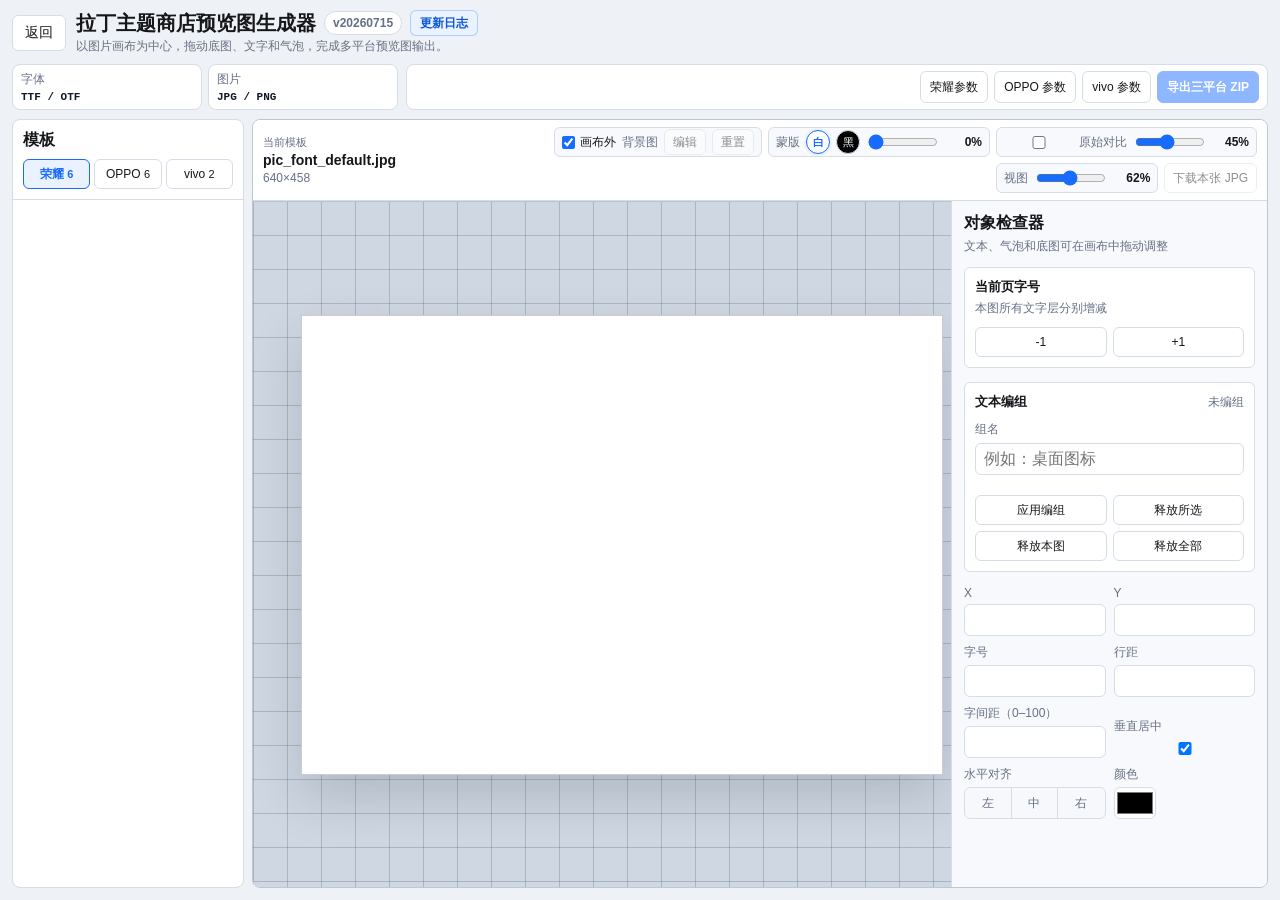
==== tools/honor-preview/index.html @ 7e0c6a1b "Default honor and vivo tracking to zero" ====
<!DOCTYPE html>
<html lang="zh-CN">
<head>
  <meta charset="UTF-8">
  <meta name="viewport" content="width=device-width, initial-scale=1.0">
  <title>拉丁主题商店预览图生成器</title>
  <link rel="stylesheet" href="style.css?v=20260715-kerning-zoom">
</head>
<body>
  <main class="app">
    <header class="topbar">
      <a class="back-link" href="../../index.html">返回</a>
      <div>
        <div class="title-line">
          <h1>拉丁主题商店预览图生成器</h1>
          <span class="version-badge">v20260715</span>
          <button class="changelog-trigger" id="openChangelog" type="button">更新日志</button>
        </div>
        <p>以图片画布为中心，拖动底图、文字和气泡，完成多平台预览图输出。</p>
      </div>
    </header>

    <section class="setup-panel" aria-label="项目设置">
      <div class="setup-grid">
        <label class="upload-tile">
          <span class="label">字体</span>
          <strong id="fontFileName">TTF / OTF</strong>
          <input id="fontFile" type="file" accept=".ttf,.otf,.woff,.woff2,font/*">
        </label>

        <label class="upload-tile">
          <span class="label">图片</span>
          <strong id="imageFileName">JPG / PNG</strong>
          <input id="imageFile" type="file" accept="image/*">
        </label>
      </div>

      <div class="setup-export">
        <button id="exportHonorConfig" type="button">荣耀参数</button>
        <button id="exportOppoConfig" type="button">OPPO 参数</button>
        <button id="exportVivoConfig" type="button">vivo 参数</button>
        <button class="primary" id="exportZip" disabled>导出三平台 ZIP</button>
      </div>
    </section>

    <section class="editor-shell" aria-label="单图编辑">
      <aside class="layer-panel">
        <div class="sidebar-title">
          <strong>模板</strong>
          <div class="platform-tabs" role="tablist" aria-label="平台">
            <button class="is-active" type="button" data-platform-tab="honor">荣耀 <span id="honorTemplateCount">6</span></button>
            <button type="button" data-platform-tab="oppo">OPPO <span id="oppoTemplateCount">6</span></button>
            <button type="button" data-platform-tab="vivo">vivo <span id="vivoTemplateCount">2</span></button>
          </div>
        </div>
        <div class="platform-section" data-platform-section="honor">
          <div id="honorTemplateList" class="template-list"></div>
        </div>
        <div class="platform-section" data-platform-section="oppo">
          <div id="oppoTemplateList" class="template-list"></div>
        </div>
        <div class="platform-section" data-platform-section="vivo">
          <div id="vivoTemplateList" class="template-list"></div>
        </div>
      </aside>

      <section class="canvas-workspace">
        <div class="canvas-toolbar">
          <div class="active-summary">
            <span class="label">当前模板</span>
            <strong id="activeFileName">pic_font_default.jpg</strong>
            <span id="activeMeta">640×458</span>
          </div>
          <div class="tool-actions">
            <div class="action-group">
              <label class="overflow-toggle">
                <input id="imageOverflowVisible" type="checkbox" checked>
                画布外
              </label>
              <span>背景图</span>
              <button id="editImageMode" type="button" disabled>编辑</button>
              <button id="resetImagePosition" disabled>重置</button>
            </div>
            <div class="mask-control" id="maskControl" aria-label="蒙版控制">
              <span>蒙版</span>
              <button class="swatch is-active" type="button" data-mask-color="#ffffff" title="纯白蒙版">白</button>
              <button class="swatch" type="button" data-mask-color="#000000" title="纯黑蒙版">黑</button>
              <input id="maskOpacity" type="range" min="0" max="100" value="0">
              <strong id="maskOpacityValue">0%</strong>
            </div>
            <label class="reference-control" id="referenceControl">
              <span class="reference-toggle">
                <input id="referenceVisible" type="checkbox">
                原始对比
              </span>
              <input id="referenceOpacity" type="range" min="0" max="100" value="45">
              <strong id="referenceOpacityValue">45%</strong>
            </label>
            <label class="zoom-control">
              <span>视图</span>
              <input id="zoomRange" type="range" min="10" max="120" value="62">
              <strong id="zoomValue">62%</strong>
            </label>
            <button id="downloadCurrent" disabled>下载本张 JPG</button>
          </div>
        </div>

        <div class="workspace-body">
          <div id="canvasStage" class="canvas-stage">
            <div class="canvas-frame" id="canvasFrame">
              <div class="image-overflow-preview" id="imageOverflowPreview" aria-hidden="true">
                <div class="image-overflow-box"></div>
              </div>
              <canvas id="editorCanvas" width="640" height="458"></canvas>
              <div class="image-overlay" id="imageOverlay" aria-hidden="true">
                <div class="image-box"></div>
                <button class="image-handle image-handle-nw" type="button" data-image-handle="nw"></button>
                <button class="image-handle image-handle-ne" type="button" data-image-handle="ne"></button>
                <button class="image-handle image-handle-se" type="button" data-image-handle="se"></button>
                <button class="image-handle image-handle-sw" type="button" data-image-handle="sw"></button>
              </div>
            </div>
          </div>

          <section class="param-panel" aria-label="对象参数">
            <div class="param-head">
              <strong>对象检查器</strong>
              <span>文本、气泡和底图可在画布中拖动调整</span>
            </div>
            <div class="text-controls">
              <div class="selected-layer">
                <span class="label" id="activeLayerKind">当前文字层</span>
                <strong id="activeLayerName">MBLatant</strong>
              </div>
              <div class="page-font-panel">
                <div>
                  <strong>当前页字号</strong>
                  <span>本图所有文字层分别增减</span>
                </div>
                <div class="font-size-group">
                  <button id="decreaseAllTextSize" type="button">-1</button>
                  <button id="increaseAllTextSize" type="button">+1</button>
                </div>
              </div>
              <section class="group-panel" aria-label="文本图层编组">
                <div class="group-head">
                  <strong>文本编组</strong>
                  <span id="activeGroupName">未编组</span>
                </div>
                <label class="group-name-field">
                  <span class="label">组名</span>
                  <input id="textGroupName" type="text" value="" autocomplete="off" placeholder="例如：桌面图标">
                </label>
                <div id="textGroupLayerList" class="group-layer-list"></div>
                <label id="layerTextContentField" class="text-content-field is-hidden">
                  <span class="label">文本内容</span>
                  <textarea id="layerTextContent" rows="4" autocomplete="off"></textarea>
                </label>
                <div class="group-actions">
                  <button id="applyTextGroup" type="button">应用编组</button>
                  <button id="ungroupTextSelection" type="button">释放所选</button>
                  <button id="ungroupTemplateTextGroups" type="button">释放本图</button>
                  <button id="ungroupAllTextGroups" type="button">释放全部</button>
                </div>
              </section>
              <div class="geometry-controls">
                <label>
                  <span id="layerXLabel">X</span>
                  <input id="layerX" type="number" step="1">
                </label>
                <label>
                  <span id="layerYLabel">Y</span>
                  <input id="layerY" type="number" step="1">
                </label>
                <label>
                  <span id="layerSizeLabel">字号</span>
                  <input id="layerSize" type="number" step="1" min="1">
                </label>
                <label>
                  <span id="layerLineHeightLabel">行距</span>
                  <input id="layerLineHeight" type="number" step="1" min="0">
                </label>
                <label id="layerTrackingField" class="is-hidden">
                  <span>字间距（0–100）</span>
                  <input id="layerTracking" type="number" step="1" min="0" max="100">
                </label>
                <label>
                  <span>垂直居中</span>
                  <input id="layerVerticalCenter" type="checkbox" checked>
                </label>
                <div class="control-field">
                  <span>水平对齐</span>
                  <div class="segmented-control" id="layerTextAlign" role="group" aria-label="文字水平对齐">
                    <button type="button" data-text-align="left">左</button>
                    <button type="button" data-text-align="center">中</button>
                    <button type="button" data-text-align="right">右</button>
                  </div>
                </div>
                <label>
                  <span>颜色</span>
                  <input id="layerColor" type="color">
                </label>
              </div>
            </div>
          </section>
        </div>
      </section>
    </section>
  </main>

  <dialog class="changelog-dialog" id="changelogDialog" aria-labelledby="changelogTitle">
    <div class="changelog-panel">
      <header class="changelog-head">
        <div>
          <strong id="changelogTitle">更新日志</strong>
          <span>当前版本 v20260715</span>
        </div>
        <button id="closeChangelog" type="button" aria-label="关闭更新日志">关闭</button>
      </header>
      <div class="changelog-body">
        <section>
          <h2>20260715</h2>
          <ul>
            <li>预览文字渲染支持字体字偶距；保留字间距设置，并优先使用 Canvas 原生字间距能力。</li>
            <li>视图缩放最小值由 25% 调整为 10%。</li>
            <li>荣耀与 vivo 的 preview_fonts_0.jpg 改为不使用字偶距，可单独设置 0–100 的字间距，默认 0。操作：切换到对应预览图后，点选画布中的任一文字，右侧“图层属性”会显示“字间距”。</li>
          </ul>
        </section>
        <section>
          <h2>20260706</h2>
          <ul>
            <li>背景图移动与缩放增加覆盖约束，导出区域不允许露出白边。</li>
            <li>标题增加版本号与更新日志入口。</li>
          </ul>
        </section>
        <section>
          <h2>20260704</h2>
          <ul>
            <li>图片上传后先进行预压缩，降低后续导出超限风险。</li>
            <li>导出阶段增加严格压缩与失败清单，超限图片不再静默导出。</li>
          </ul>
        </section>
        <section>
          <h2>20260703</h2>
          <ul>
            <li>ZIP 导出改为同时输出荣耀、OPPO、vivo 三个平台子文件夹。</li>
            <li>增加画布外背景图显示开关。</li>
            <li>修正背景图编辑蓝框与实际图片位置偏移问题。</li>
          </ul>
        </section>
      </div>
    </div>
  </dialog>

  <script src="../../assets/vendor/jszip.min.js"></script>
  <script src="main.js?v=20260715-honor-vivo-tracking-default-0"></script>
</body>
</html>
---- tools/honor-preview/style.css ----
:root {
  color-scheme: light;
  --bg: #eef1f5;
  --panel: #ffffff;
  --panel-soft: #f7f9fc;
  --stage: #cfd7e2;
  --stage-line: rgba(63, 76, 97, 0.24);
  --text: #15171a;
  --muted: #667085;
  --line: #d7dde6;
  --line-strong: #c4ccd8;
  --accent: #176bff;
  --accent-soft: #eaf2ff;
  --accent-ink: #0b56d7;
  --mint: #0f8a6a;
  --mint-soft: #e8f7f2;
  --success: #11744b;
  --danger: #b42318;
  --radius: 8px;
  --shadow: 0 22px 50px rgba(15, 23, 42, 0.16);
}

* {
  box-sizing: border-box;
}

body {
  margin: 0;
  height: 100vh;
  min-width: 1060px;
  overflow: hidden;
  background: var(--bg);
  color: var(--text);
  font-family: -apple-system, BlinkMacSystemFont, "Segoe UI", Arial, sans-serif;
}

button,
input {
  font: inherit;
}

button {
  height: 36px;
  padding: 0 12px;
  border: 1px solid var(--line);
  border-radius: 6px;
  background: var(--panel);
  color: var(--text);
  cursor: pointer;
}

button:hover:not(:disabled) {
  border-color: var(--accent);
}

button.is-active {
  border-color: var(--accent);
  background: var(--accent-soft);
  color: var(--accent);
  font-weight: 650;
}

button:disabled {
  cursor: not-allowed;
  opacity: 0.48;
}

button.primary {
  height: 40px;
  border-color: var(--accent);
  background: var(--accent);
  color: #fff;
  font-weight: 650;
}

.app {
  width: min(1680px, calc(100vw - 24px));
  height: 100vh;
  margin: 0 auto;
  padding: 10px 0 12px;
  display: grid;
  grid-template-rows: auto auto minmax(0, 1fr);
  gap: 8px;
}

.topbar {
  display: grid;
  grid-template-columns: auto minmax(0, 1fr);
  gap: 10px;
  align-items: center;
  min-height: 42px;
}

.back-link {
  display: inline-flex;
  align-items: center;
  justify-content: center;
  height: 36px;
  padding: 0 12px;
  border: 1px solid var(--line);
  border-radius: 6px;
  background: var(--panel);
  color: var(--text);
  text-decoration: none;
  font-size: 14px;
}

h1 {
  margin: 0;
  font-size: 20px;
  line-height: 1.2;
  letter-spacing: 0;
  white-space: nowrap;
}

.title-line {
  min-width: 0;
  display: flex;
  align-items: center;
  gap: 8px;
  flex-wrap: wrap;
}

.version-badge {
  display: inline-flex;
  align-items: center;
  height: 24px;
  padding: 0 8px;
  border: 1px solid var(--line);
  border-radius: 999px;
  background: var(--panel);
  color: var(--muted);
  font-size: 12px;
  font-weight: 650;
  white-space: nowrap;
}

.changelog-trigger {
  height: 26px;
  padding: 0 9px;
  border-color: rgba(23, 107, 255, 0.28);
  background: var(--accent-soft);
  color: var(--accent-ink);
  font-size: 12px;
  font-weight: 650;
}

.changelog-dialog {
  width: min(560px, calc(100vw - 32px));
  padding: 0;
  border: 0;
  border-radius: 8px;
  background: transparent;
  color: var(--text);
}

.changelog-dialog::backdrop {
  background: rgba(15, 23, 42, 0.32);
}

.changelog-panel {
  overflow: hidden;
  border: 1px solid var(--line);
  border-radius: 8px;
  background: var(--panel);
  box-shadow: 0 24px 60px rgba(15, 23, 42, 0.22);
}

.changelog-head {
  display: flex;
  align-items: center;
  justify-content: space-between;
  gap: 12px;
  padding: 14px 16px;
  border-bottom: 1px solid var(--line);
  background: var(--panel-soft);
}

.changelog-head div {
  min-width: 0;
  display: grid;
  gap: 3px;
}

.changelog-head strong {
  font-size: 16px;
}

.changelog-head span {
  color: var(--muted);
  font-size: 12px;
}

.changelog-head button {
  height: 30px;
  flex: 0 0 auto;
}

.changelog-body {
  max-height: min(520px, calc(100vh - 180px));
  overflow: auto;
  padding: 14px 16px 16px;
}

.changelog-body section + section {
  margin-top: 14px;
  padding-top: 14px;
  border-top: 1px solid var(--line);
}

.changelog-body h2 {
  margin: 0 0 8px;
  color: var(--text);
  font-size: 14px;
  line-height: 1.25;
}

.changelog-body ul {
  display: grid;
  gap: 6px;
  margin: 0;
  padding-left: 18px;
  color: var(--muted);
  font-size: 13px;
  line-height: 1.55;
}

p {
  margin: 2px 0 0;
  color: var(--muted);
  font-size: 12px;
}

.label {
  color: var(--muted);
  font-size: 12px;
}

.setup-panel {
  display: grid;
  grid-template-columns: auto minmax(0, 1fr);
  gap: 8px;
  align-items: center;
  min-height: 48px;
}

.setup-grid {
  display: grid;
  grid-template-columns: repeat(2, minmax(168px, 190px));
  gap: 6px;
}

.upload-tile,
.field,
.setup-export,
.layer-panel,
.canvas-workspace {
  border: 1px solid var(--line);
  border-radius: var(--radius);
  background: var(--panel);
}

.upload-tile,
.field,
.setup-export {
  position: relative;
  display: grid;
  min-width: 0;
  padding: 6px 8px;
}

.upload-tile {
  height: 46px;
  gap: 3px;
  cursor: pointer;
}

.upload-tile:hover,
.upload-tile.is-drag-over,
.field:focus-within {
  border-color: var(--accent);
  box-shadow: 0 0 0 3px var(--accent-soft);
}

.upload-tile input[type="file"] {
  position: absolute;
  inset: 0;
  opacity: 0;
  cursor: pointer;
}

.upload-tile strong,
.selected-layer strong,
#activeFileName,
.template-name {
  overflow: hidden;
  text-overflow: ellipsis;
  white-space: nowrap;
}

.upload-tile strong {
  display: block;
  min-width: 0;
  color: #111827;
  font-family: ui-monospace, SFMono-Regular, Menlo, Consolas, "Liberation Mono", monospace;
  font-size: 11px;
  font-weight: 650;
  line-height: 1.2;
  letter-spacing: 0;
}

.field input[type="text"] {
  min-width: 0;
  width: 100%;
  height: 28px;
  border: 0;
  outline: none;
  background: transparent;
  color: var(--text);
}

.setup-export {
  display: flex;
  align-items: center;
  justify-content: flex-end;
  gap: 6px;
  min-height: 46px;
}

.setup-export button {
  height: 32px;
  padding: 0 9px;
  font-size: 12px;
  white-space: nowrap;
}

.editor-shell {
  display: grid;
  grid-template-columns: 232px minmax(0, 1fr);
  gap: 8px;
  align-items: start;
  min-height: 0;
}

.layer-panel {
  height: 100%;
  min-height: 0;
  display: flex;
  flex-direction: column;
  min-width: 0;
  overflow: hidden;
}

.sidebar-title {
  display: grid;
  gap: 8px;
  padding: 10px;
  border-bottom: 1px solid var(--line);
}

.sidebar-title span,
.template-size,
#activeMeta {
  color: var(--muted);
  font-size: 12px;
}

.platform-tabs {
  display: grid;
  grid-template-columns: repeat(3, minmax(0, 1fr));
  gap: 4px;
}

.platform-tabs button {
  height: 30px;
  padding: 0 6px;
  font-size: 12px;
  white-space: nowrap;
}

.platform-tabs span {
  color: inherit;
  font-size: 11px;
}

.platform-section {
  min-height: 0;
  display: grid;
  flex: 1 1 auto;
}

.platform-section:not(.is-active) {
  display: none;
}

.template-list {
  min-height: 0;
  overflow: auto;
  padding: 8px 8px 10px;
}

.template-item {
  width: 100%;
  height: auto;
  display: grid;
  gap: 4px;
  margin: 0 0 6px;
  padding: 8px;
  border: 1px solid transparent;
  border-radius: 7px;
  background: #fbfcfe;
  text-align: left;
}

.template-item:hover,
.template-item.is-active {
  border-color: var(--accent);
  background: var(--accent-soft);
}

.template-select {
  width: 100%;
  height: auto;
  display: grid;
  gap: 7px;
  padding: 0;
  border: 0;
  background: transparent;
  text-align: left;
}

.template-item-head {
  display: block;
  align-items: center;
}

.template-name {
  font-size: 13px;
  font-weight: 680;
  overflow: hidden;
  text-overflow: ellipsis;
  white-space: nowrap;
}

.template-meta {
  display: flex;
  flex-wrap: wrap;
  gap: 6px 10px;
  color: var(--muted);
  font-size: 12px;
  line-height: 1.35;
}

.layer-list {
  display: grid;
  gap: 3px;
  margin: 0;
  padding: 0;
}

.layer-list button {
  width: 100%;
  height: auto;
  min-height: 24px;
  padding: 3px 6px;
  border: 1px solid transparent;
  border-radius: 5px;
  background: transparent;
  overflow: hidden;
  text-overflow: ellipsis;
  white-space: nowrap;
  color: var(--muted);
  font-size: 12px;
  line-height: 1.35;
  text-align: left;
}

.layer-list button:hover,
.layer-list button.is-active {
  border-color: rgba(23, 107, 255, 0.35);
  background: #fff;
  color: var(--text);
}

.layer-list button.shape-layer {
  color: var(--success);
}

.canvas-workspace {
  display: grid;
  grid-template-rows: auto minmax(0, 1fr);
  min-height: 0;
  height: 100%;
  min-width: 0;
  overflow: hidden;
  border-color: #bcc6d4;
}

.canvas-toolbar {
  display: grid;
  grid-template-columns: minmax(180px, 240px) minmax(0, 1fr);
  gap: 8px;
  align-items: center;
  min-height: 52px;
  padding: 7px 10px;
  border-bottom: 1px solid var(--line);
  background: #fff;
}

.active-summary {
  min-width: 0;
  display: grid;
  gap: 2px;
}

.active-summary .label {
  display: block;
  font-size: 11px;
}

.active-summary strong {
  max-width: 210px;
  color: var(--text);
  font-size: 14px;
  line-height: 1.15;
}

.tool-actions {
  display: flex;
  align-items: center;
  justify-content: flex-end;
  gap: 6px;
  flex-wrap: wrap;
}

.action-group,
.zoom-control,
.mask-control,
.reference-control {
  min-height: 30px;
  display: inline-flex;
  align-items: center;
  gap: 6px;
  padding: 0 7px;
  border: 1px solid var(--line);
  border-radius: 6px;
  background: var(--panel-soft);
  color: var(--muted);
  font-size: 12px;
}

.action-group span,
.zoom-control span,
.mask-control span,
.reference-control span {
  white-space: nowrap;
}

.reference-toggle {
  display: inline-flex;
  align-items: center;
  gap: 5px;
}

.reference-toggle input,
.overflow-toggle input {
  margin: 0;
  accent-color: var(--accent);
}

.overflow-toggle {
  display: inline-flex;
  align-items: center;
  gap: 5px;
  color: var(--text);
  white-space: nowrap;
}

.overflow-toggle:has(input:disabled) {
  color: var(--muted);
  opacity: 0.62;
}

.action-group button,
.tool-actions > button {
  height: 26px;
  padding: 0 8px;
  font-size: 12px;
  white-space: nowrap;
}

.tool-actions > button {
  height: 30px;
}

.mask-control input {
  width: 70px;
  accent-color: var(--accent);
}

.mask-control strong,
.zoom-control strong,
.reference-control strong {
  min-width: 36px;
  color: var(--text);
  text-align: right;
}

.swatch {
  width: 24px;
  height: 24px;
  padding: 0;
  display: inline-grid;
  place-items: center;
  border-radius: 50%;
  color: #111;
  font-size: 11px;
}

.swatch[data-mask-color="#000000"] {
  background: #000;
  color: #fff;
}

.swatch[data-mask-color="#ffffff"] {
  background: #fff;
}

.swatch.is-active {
  border-color: var(--accent);
  box-shadow: 0 0 0 2px var(--accent-soft);
}

.zoom-control input {
  width: 70px;
  accent-color: var(--accent);
}

.reference-control input {
  width: 70px;
  accent-color: var(--accent);
}

.workspace-body {
  min-height: 0;
  display: grid;
  grid-template-columns: minmax(0, 1fr) 316px;
  gap: 0;
}

.param-panel {
  display: grid;
  grid-template-rows: auto minmax(0, 1fr);
  gap: 12px;
  align-items: stretch;
  min-width: 0;
  padding: 12px;
  border-left: 1px solid var(--line);
  background: var(--panel-soft);
  overflow: auto;
}

.param-head {
  display: grid;
  gap: 4px;
}

.param-head span {
  color: var(--muted);
  font-size: 12px;
  line-height: 1.45;
}

.text-controls {
  min-width: 0;
  display: grid;
  gap: 14px;
  align-content: start;
}

.selected-layer {
  display: none;
}

.selected-layer strong {
  font-size: 13px;
}

.page-font-panel {
  min-width: 0;
  display: grid;
  gap: 10px;
  padding: 10px;
  border: 1px solid var(--line);
  border-radius: 6px;
  background: #fff;
}

.page-font-panel > div:first-child {
  display: grid;
  gap: 4px;
}

.page-font-panel strong {
  font-size: 13px;
}

.page-font-panel span {
  color: var(--muted);
  font-size: 12px;
}

.font-size-group {
  display: grid;
  grid-template-columns: repeat(2, minmax(0, 1fr));
  gap: 6px;
}

.font-size-group button {
  height: 30px;
  padding: 0 8px;
  font-size: 12px;
  white-space: nowrap;
}

.group-panel {
  min-width: 0;
  display: grid;
  gap: 10px;
  padding: 10px;
  border: 1px solid var(--line);
  border-radius: 6px;
  background: #fff;
}

.group-head {
  display: flex;
  align-items: center;
  justify-content: space-between;
  gap: 10px;
}

.group-head strong {
  font-size: 13px;
}

.group-head span {
  min-width: 0;
  max-width: 150px;
  overflow: hidden;
  text-overflow: ellipsis;
  white-space: nowrap;
  color: var(--muted);
  font-size: 12px;
}

.group-name-field {
  display: grid;
  gap: 5px;
}

.group-name-field input {
  width: 100%;
  height: 32px;
  border: 1px solid var(--line);
  border-radius: 6px;
  padding: 0 8px;
  background: #fff;
  color: var(--text);
  outline: none;
}

.group-name-field input:focus {
  border-color: var(--accent);
  box-shadow: 0 0 0 3px var(--accent-soft);
}

.group-layer-list {
  max-height: 220px;
  display: grid;
  gap: 4px;
  overflow: auto;
}

.group-layer-row {
  min-width: 0;
  display: grid;
  grid-template-columns: 18px minmax(0, 1fr);
  gap: 7px;
  align-items: center;
  min-height: 28px;
  padding: 4px 6px;
  border: 1px solid transparent;
  border-radius: 5px;
  color: var(--text);
  font-size: 12px;
}

.group-layer-row:hover,
.group-layer-row.is-active {
  border-color: rgba(23, 107, 255, 0.32);
  background: var(--accent-soft);
}

.group-layer-row input {
  margin: 0;
  accent-color: var(--accent);
}

.group-layer-row button {
  min-width: 0;
  display: grid;
  grid-template-columns: minmax(0, 1fr) auto;
  gap: 7px;
  align-items: center;
  padding: 0;
  border: 0;
  background: transparent;
  color: inherit;
  font: inherit;
  text-align: left;
  cursor: pointer;
}

.group-layer-row button:focus-visible {
  outline: 2px solid var(--accent);
  outline-offset: 2px;
}

.group-layer-row span,
.group-layer-row em {
  min-width: 0;
  overflow: hidden;
  text-overflow: ellipsis;
  white-space: nowrap;
}

.group-layer-row em {
  max-width: 82px;
  color: var(--muted);
  font-style: normal;
}

.text-content-field {
  display: grid;
  gap: 5px;
  color: var(--muted);
  font-size: 12px;
}

.text-content-field.is-hidden {
  display: none;
}

.text-content-field textarea {
  width: 100%;
  min-height: 96px;
  resize: vertical;
  border: 1px solid var(--line);
  border-radius: 6px;
  padding: 8px;
  background: #fff;
  color: var(--text);
  line-height: 1.45;
  outline: none;
}

.text-content-field textarea:focus {
  border-color: var(--accent);
  box-shadow: 0 0 0 3px var(--accent-soft);
}

.group-actions {
  display: grid;
  grid-template-columns: repeat(2, minmax(0, 1fr));
  gap: 6px;
}

.group-actions button {
  height: 30px;
  padding: 0 8px;
  font-size: 12px;
  white-space: nowrap;
}

.geometry-controls {
  display: grid;
  grid-template-columns: repeat(2, minmax(0, 1fr));
  align-items: end;
  gap: 8px;
}

.geometry-controls label {
  display: grid;
  gap: 4px;
  color: var(--muted);
  font-size: 12px;
}

.geometry-controls .control-field {
  min-width: 0;
  display: grid;
  gap: 4px;
  color: var(--muted);
  font-size: 12px;
}

.geometry-controls input[type="number"] {
  width: 100%;
  height: 32px;
  border: 1px solid var(--line);
  border-radius: 6px;
  padding: 0 8px;
  background: #fff;
  color: var(--text);
}

.geometry-controls input[type="color"] {
  width: 42px;
  height: 32px;
  padding: 0;
  border: 1px solid var(--line);
  border-radius: 6px;
  background: #fff;
}

.segmented-control {
  display: grid;
  grid-template-columns: repeat(3, minmax(0, 1fr));
  height: 32px;
  overflow: hidden;
  border: 1px solid var(--line);
  border-radius: 6px;
  background: #f7f8fb;
}

.segmented-control button {
  min-width: 0;
  height: 30px;
  padding: 0 6px;
  border: 0;
  border-right: 1px solid var(--line);
  border-radius: 0;
  background: transparent;
  color: var(--muted);
  font-size: 12px;
}

.segmented-control button:last-child {
  border-right: 0;
}

.segmented-control button.is-active {
  background: #176bff;
  color: #fff;
}

.segmented-control button:disabled {
  color: #b9c0cc;
  cursor: not-allowed;
}

.canvas-stage {
  min-height: 0;
  display: grid;
  place-items: center;
  padding: 34px 48px;
  background:
    linear-gradient(90deg, var(--stage-line) 1px, transparent 1px),
    linear-gradient(0deg, var(--stage-line) 1px, transparent 1px),
    var(--stage);
  background-size: 34px 34px;
  border-top: 1px solid #b8c2d0;
  overflow: auto;
}

.canvas-frame {
  position: relative;
  width: max-content;
  height: max-content;
  overflow: visible;
}

canvas {
  position: relative;
  z-index: 1;
  height: auto;
  display: block;
  background: #fff;
  border: 1px solid rgba(15, 23, 42, 0.22);
  box-shadow: var(--shadow);
  cursor: default;
}

.canvas-frame::before {
  content: none;
}

.canvas-frame canvas {
  position: relative;
}

#editorCanvas.can-drag {
  cursor: grab;
}

#editorCanvas.is-dragging {
  cursor: grabbing;
}

#editorCanvas.is-image-editing {
  cursor: move;
}

.image-overflow-preview {
  position: absolute;
  inset: 0;
  z-index: 0;
  pointer-events: none;
  display: none;
  overflow: visible;
  opacity: 0.46;
}

.image-overflow-preview.is-active {
  display: block;
}

.image-overflow-box {
  position: absolute;
  border: 0;
  background-repeat: no-repeat;
  background-position: center;
  background-size: 100% 100%;
}

.image-overlay {
  position: absolute;
  inset: 0;
  z-index: 2;
  pointer-events: none;
  display: none;
  overflow: visible;
}

.image-overlay.is-active {
  display: block;
}

.image-box {
  position: absolute;
  border: 2px dashed #00a3ff;
  background: transparent;
  box-shadow: none;
  pointer-events: auto;
  cursor: move;
}

.image-handle {
  position: absolute;
  width: 18px;
  height: 18px;
  padding: 0;
  border: 2px solid #00a3ff;
  border-radius: 4px;
  background: #fff;
  box-shadow: 0 2px 8px rgba(15, 23, 42, 0.16);
  pointer-events: auto;
}

.image-handle-nw,
.image-handle-se {
  cursor: nwse-resize;
}

.image-handle-ne,
.image-handle-sw {
  cursor: nesw-resize;
}

.error {
  color: var(--danger);
}

@media (max-width: 1180px) {
  .setup-panel,
  .editor-shell,
  .canvas-toolbar,
  .workspace-body {
    grid-template-columns: 1fr;
  }

  .tool-actions {
    justify-content: flex-start;
  }

  .param-panel {
    border-top: 1px solid var(--line);
    border-left: 0;
  }

  .text-controls {
    grid-template-columns: minmax(160px, 0.65fr) minmax(260px, 1.35fr) minmax(260px, 1fr) minmax(190px, 0.8fr);
    align-items: start;
  }

  .geometry-controls {
    grid-template-columns: repeat(5, minmax(62px, 1fr));
  }

  .layer-panel,
  .canvas-workspace {
    height: auto;
    min-height: 0;
  }

  body {
    min-width: 0;
    overflow: auto;
  }

  .app {
    height: auto;
    min-height: 100vh;
  }
}

@media (max-width: 920px) {
  .setup-grid {
    grid-template-columns: repeat(2, minmax(120px, 1fr));
  }

  .setup-export {
    justify-content: flex-start;
    flex-wrap: wrap;
  }

  .layer-panel {
    position: static;
    height: 420px;
    max-height: 420px;
  }
}

@media (max-width: 620px) {
  .app {
    width: min(100vw - 20px, 1560px);
    padding-top: 12px;
  }

  .topbar {
    grid-template-columns: 1fr;
  }

  .tool-actions,
  .text-controls,
  .geometry-controls {
    display: grid;
    grid-template-columns: 1fr;
    align-items: stretch;
  }
}
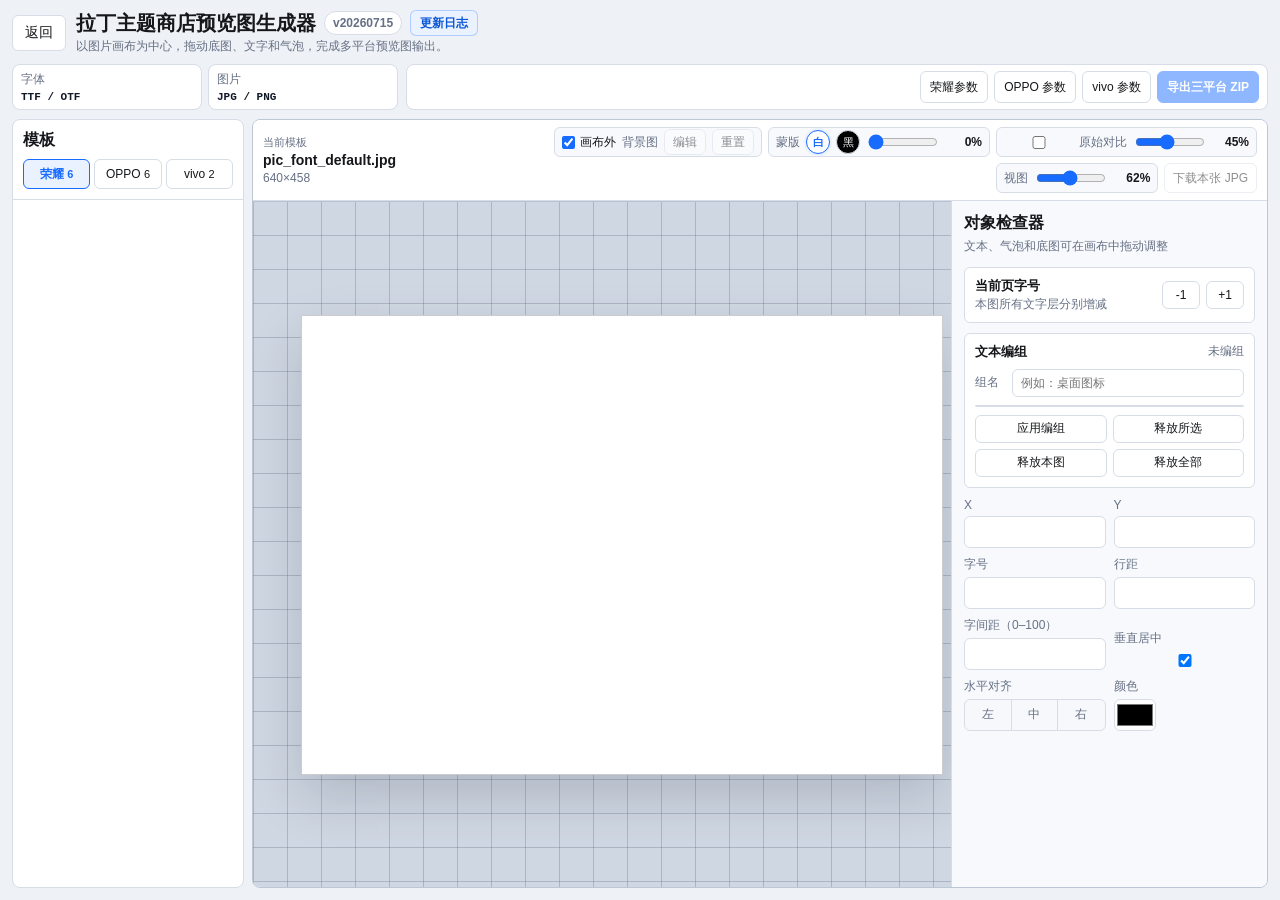
==== commit e05891e3: "Compact inspector spacing" ====
--- a/tools/honor-preview/index.html
+++ b/tools/honor-preview/index.html
@@ -4,7 +4,7 @@
   <meta charset="UTF-8">
   <meta name="viewport" content="width=device-width, initial-scale=1.0">
   <title>拉丁主题商店预览图生成器</title>
-  <link rel="stylesheet" href="style.css?v=20260715-kerning-zoom">
+  <link rel="stylesheet" href="style.css?v=20260715-inspector-density-compact">
 </head>
 <body>
   <main class="app">
--- a/tools/honor-preview/style.css
+++ b/tools/honor-preview/style.css
@@ -674,7 +674,7 @@
 .text-controls {
   min-width: 0;
   display: grid;
-  gap: 14px;
+  gap: 10px;
   align-content: start;
 }
 
@@ -689,8 +689,10 @@
 .page-font-panel {
   min-width: 0;
   display: grid;
-  gap: 10px;
-  padding: 10px;
+  grid-template-columns: minmax(0, 1fr) auto;
+  align-items: center;
+  gap: 8px;
+  padding: 9px 10px;
   border: 1px solid var(--line);
   border-radius: 6px;
   background: #fff;
@@ -698,7 +700,7 @@
 
 .page-font-panel > div:first-child {
   display: grid;
-  gap: 4px;
+  gap: 2px;
 }
 
 .page-font-panel strong {
@@ -708,17 +710,18 @@
 .page-font-panel span {
   color: var(--muted);
   font-size: 12px;
+  line-height: 1.3;
 }
 
 .font-size-group {
   display: grid;
-  grid-template-columns: repeat(2, minmax(0, 1fr));
+  grid-template-columns: repeat(2, 38px);
   gap: 6px;
 }
 
 .font-size-group button {
-  height: 30px;
-  padding: 0 8px;
+  height: 28px;
+  padding: 0 6px;
   font-size: 12px;
   white-space: nowrap;
 }
@@ -726,8 +729,8 @@
 .group-panel {
   min-width: 0;
   display: grid;
-  gap: 10px;
-  padding: 10px;
+  gap: 8px;
+  padding: 9px 10px 10px;
   border: 1px solid var(--line);
   border-radius: 6px;
   background: #fff;
@@ -756,12 +759,16 @@
 
 .group-name-field {
   display: grid;
-  gap: 5px;
+  grid-template-columns: 30px minmax(0, 1fr);
+  align-items: center;
+  gap: 7px;
+  color: var(--muted);
+  font-size: 12px;
 }
 
 .group-name-field input {
   width: 100%;
-  height: 32px;
+  height: 28px;
   border: 1px solid var(--line);
   border-radius: 6px;
   padding: 0 8px;
@@ -776,10 +783,12 @@
 }
 
 .group-layer-list {
-  max-height: 220px;
-  display: grid;
-  gap: 4px;
+  max-height: 188px;
+  display: grid;
+  gap: 0;
   overflow: auto;
+  border: 1px solid var(--line);
+  border-radius: 5px;
 }
 
 .group-layer-row {
@@ -788,18 +797,26 @@
   grid-template-columns: 18px minmax(0, 1fr);
   gap: 7px;
   align-items: center;
-  min-height: 28px;
-  padding: 4px 6px;
-  border: 1px solid transparent;
-  border-radius: 5px;
+  min-height: 31px;
+  padding: 3px 7px;
+  border: 0;
+  border-bottom: 1px solid var(--line);
+  border-radius: 0;
   color: var(--text);
   font-size: 12px;
 }
 
 .group-layer-row:hover,
 .group-layer-row.is-active {
-  border-color: rgba(23, 107, 255, 0.32);
   background: var(--accent-soft);
+}
+
+.group-layer-row.is-active {
+  box-shadow: inset 0 0 0 1px rgba(23, 107, 255, 0.34);
+}
+
+.group-layer-row:last-child {
+  border-bottom: 0;
 }
 
 .group-layer-row input {
@@ -813,6 +830,7 @@
   grid-template-columns: minmax(0, 1fr) auto;
   gap: 7px;
   align-items: center;
+  height: 24px;
   padding: 0;
   border: 0;
   background: transparent;
@@ -877,7 +895,7 @@
 }
 
 .group-actions button {
-  height: 30px;
+  height: 28px;
   padding: 0 8px;
   font-size: 12px;
   white-space: nowrap;
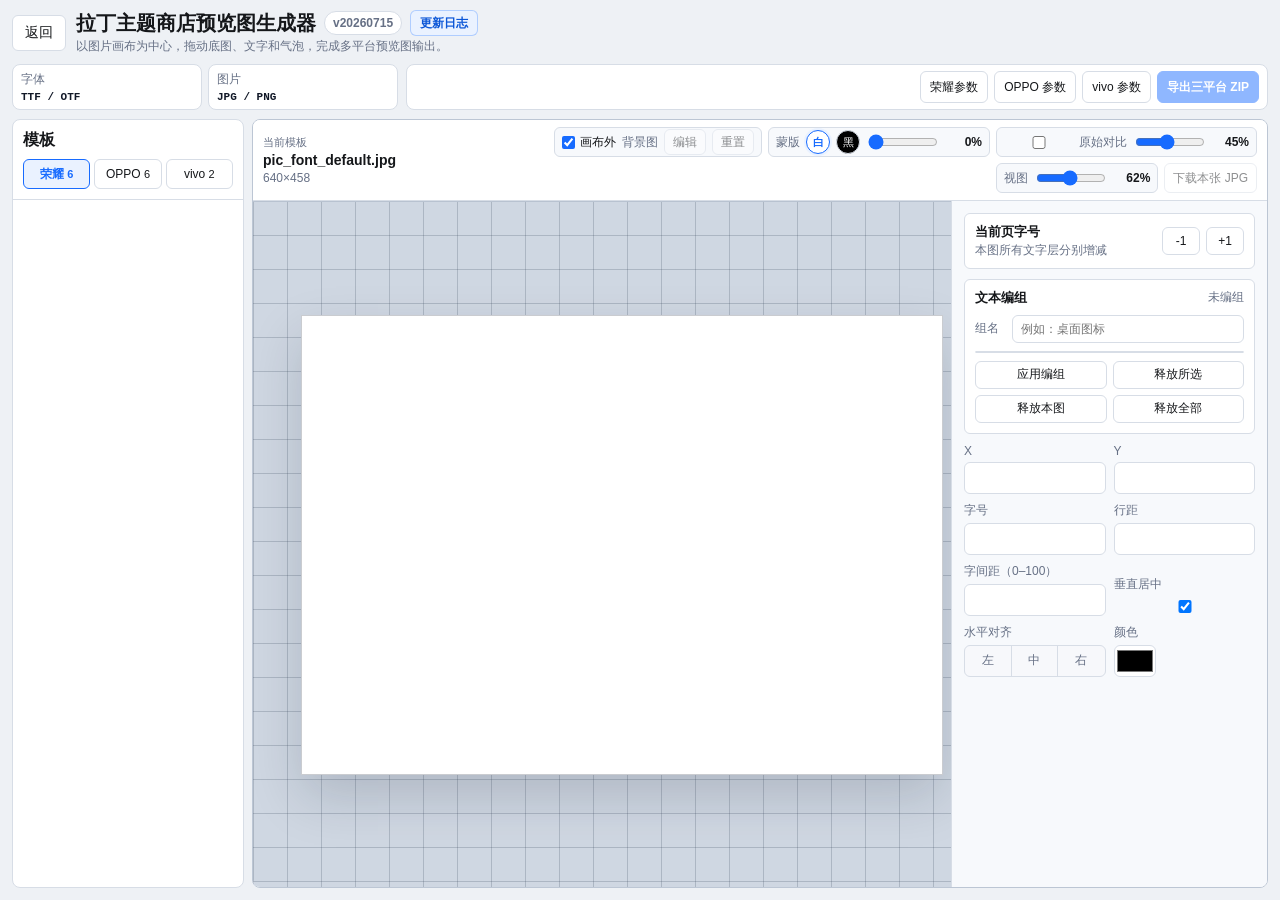
==== commit 844ce949: "Remove redundant inspector copy" ====
--- a/tools/honor-preview/index.html
+++ b/tools/honor-preview/index.html
@@ -123,10 +123,6 @@
           </div>
 
           <section class="param-panel" aria-label="对象参数">
-            <div class="param-head">
-              <strong>对象检查器</strong>
-              <span>文本、气泡和底图可在画布中拖动调整</span>
-            </div>
             <div class="text-controls">
               <div class="selected-layer">
                 <span class="label" id="activeLayerKind">当前文字层</span>
--- a/tools/honor-preview/style.css
+++ b/tools/honor-preview/style.css
@@ -650,8 +650,8 @@
 
 .param-panel {
   display: grid;
-  grid-template-rows: auto minmax(0, 1fr);
-  gap: 12px;
+  grid-template-rows: minmax(0, 1fr);
+  gap: 0;
   align-items: stretch;
   min-width: 0;
   padding: 12px;
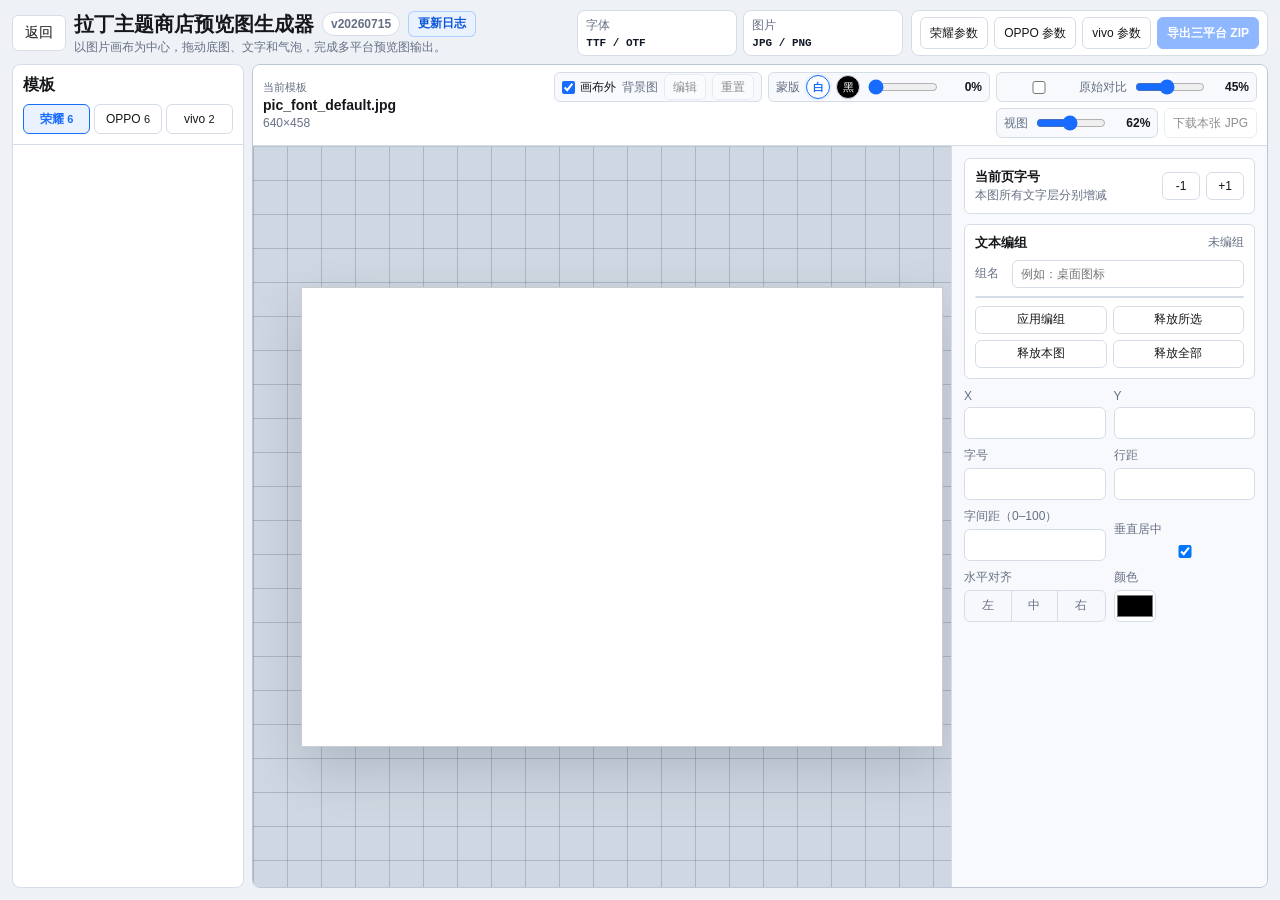
==== commit cb728de8: "Compact preview tool header" ====
--- a/tools/honor-preview/index.html
+++ b/tools/honor-preview/index.html
@@ -4,13 +4,13 @@
   <meta charset="UTF-8">
   <meta name="viewport" content="width=device-width, initial-scale=1.0">
   <title>拉丁主题商店预览图生成器</title>
-  <link rel="stylesheet" href="style.css?v=20260715-inspector-density-compact">
+  <link rel="stylesheet" href="style.css?v=20260715-topbar-compact">
 </head>
 <body>
   <main class="app">
     <header class="topbar">
       <a class="back-link" href="../../index.html">返回</a>
-      <div>
+      <div class="app-title">
         <div class="title-line">
           <h1>拉丁主题商店预览图生成器</h1>
           <span class="version-badge">v20260715</span>
@@ -18,9 +18,6 @@
         </div>
         <p>以图片画布为中心，拖动底图、文字和气泡，完成多平台预览图输出。</p>
       </div>
-    </header>
-
-    <section class="setup-panel" aria-label="项目设置">
       <div class="setup-grid">
         <label class="upload-tile">
           <span class="label">字体</span>
@@ -41,7 +38,7 @@
         <button id="exportVivoConfig" type="button">vivo 参数</button>
         <button class="primary" id="exportZip" disabled>导出三平台 ZIP</button>
       </div>
-    </section>
+    </header>
 
     <section class="editor-shell" aria-label="单图编辑">
       <aside class="layer-panel">
@@ -249,6 +246,6 @@
   </dialog>
 
   <script src="../../assets/vendor/jszip.min.js"></script>
-  <script src="main.js?v=20260715-honor-vivo-tracking-default-0"></script>
+  <script src="main.js?v=20260715-auto-fit-view"></script>
 </body>
 </html>
--- a/tools/honor-preview/style.css
+++ b/tools/honor-preview/style.css
@@ -79,16 +79,20 @@
   margin: 0 auto;
   padding: 10px 0 12px;
   display: grid;
-  grid-template-rows: auto auto minmax(0, 1fr);
+  grid-template-rows: auto minmax(0, 1fr);
   gap: 8px;
 }
 
 .topbar {
   display: grid;
-  grid-template-columns: auto minmax(0, 1fr);
-  gap: 10px;
-  align-items: center;
-  min-height: 42px;
+  grid-template-columns: auto minmax(250px, 1fr) auto auto;
+  gap: 8px;
+  align-items: center;
+  min-height: 46px;
+}
+
+.app-title {
+  min-width: 0;
 }
 
 .back-link {
@@ -246,7 +250,7 @@
 
 .setup-grid {
   display: grid;
-  grid-template-columns: repeat(2, minmax(168px, 190px));
+  grid-template-columns: repeat(2, minmax(132px, 160px));
   gap: 6px;
 }
 
@@ -322,7 +326,7 @@
 .setup-export {
   display: flex;
   align-items: center;
-  justify-content: flex-end;
+  justify-content: flex-start;
   gap: 6px;
   min-height: 46px;
 }
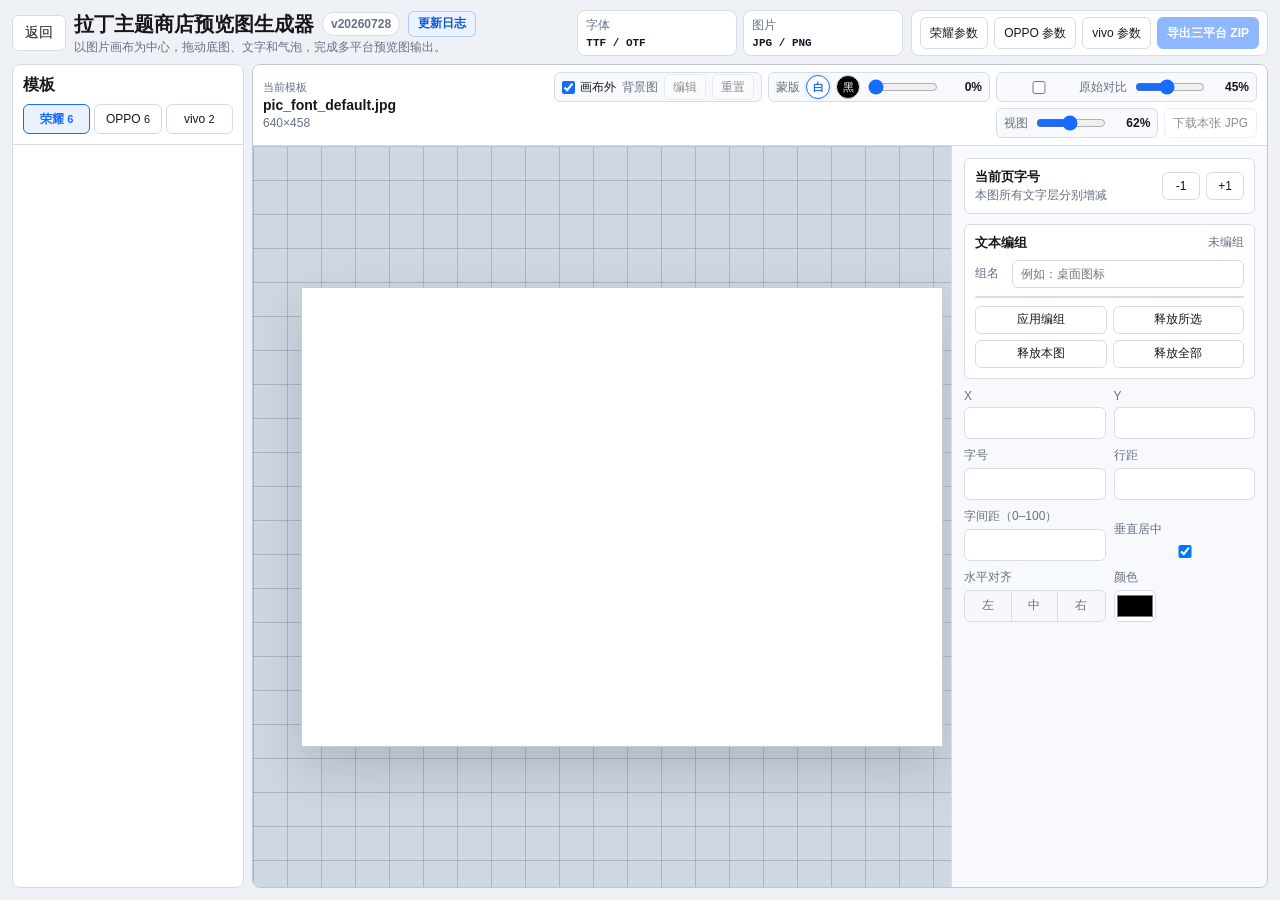
==== commit 99c3cf8a: "Update honor preview to v20260728" ====
--- a/tools/honor-preview/index.html
+++ b/tools/honor-preview/index.html
@@ -13,7 +13,7 @@
       <div class="app-title">
         <div class="title-line">
           <h1>拉丁主题商店预览图生成器</h1>
-          <span class="version-badge">v20260715</span>
+          <span class="version-badge">v20260728</span>
           <button class="changelog-trigger" id="openChangelog" type="button">更新日志</button>
         </div>
         <p>以图片画布为中心，拖动底图、文字和气泡，完成多平台预览图输出。</p>
@@ -206,17 +206,26 @@
       <header class="changelog-head">
         <div>
           <strong id="changelogTitle">更新日志</strong>
-          <span>当前版本 v20260715</span>
+          <span>当前版本 v20260728</span>
         </div>
         <button id="closeChangelog" type="button" aria-label="关闭更新日志">关闭</button>
       </header>
       <div class="changelog-body">
         <section>
+          <h2>20260728</h2>
+          <ul>
+            <li>导出 JPG 改用 MozJPEG WebAssembly，并自动估算平台体积限制内的较高质量。</li>
+            <li>压缩在独立 Worker 中运行；编码器不可用时自动回退到浏览器原生 JPEG 导出。</li>
+            <li>优先保持原始画布细节，仅在最低质量仍超限时才进行有限降采样。</li>
+          </ul>
+        </section>
+        <section>
           <h2>20260715</h2>
           <ul>
             <li>预览文字渲染支持字体字偶距；保留字间距设置，并优先使用 Canvas 原生字间距能力。</li>
             <li>视图缩放最小值由 25% 调整为 10%。</li>
-            <li>荣耀与 vivo 的 preview_fonts_0.jpg 改为不使用字偶距，可单独设置 0–100 的字间距，默认 0。操作：切换到对应预览图后，点选画布中的任一文字，右侧“图层属性”会显示“字间距”。</li>
+            <li>所有支持上传底图的模板均可使用蒙版；未上传图片时会提示先上传图片。</li>
+            <li>荣耀与 vivo 的 preview_fonts_0.jpg 保留 TTF 原始字距和字偶距；可额外设置 0–100 的字间距，默认 0。操作：切换到对应预览图后，点选画布中的任一文字，右侧“图层属性”会显示“字间距”。</li>
           </ul>
         </section>
         <section>
@@ -246,6 +255,6 @@
   </dialog>
 
   <script src="../../assets/vendor/jszip.min.js"></script>
-  <script src="main.js?v=20260715-auto-fit-view"></script>
+  <script src="main.js?v=20260728-mozjpeg"></script>
 </body>
 </html>
